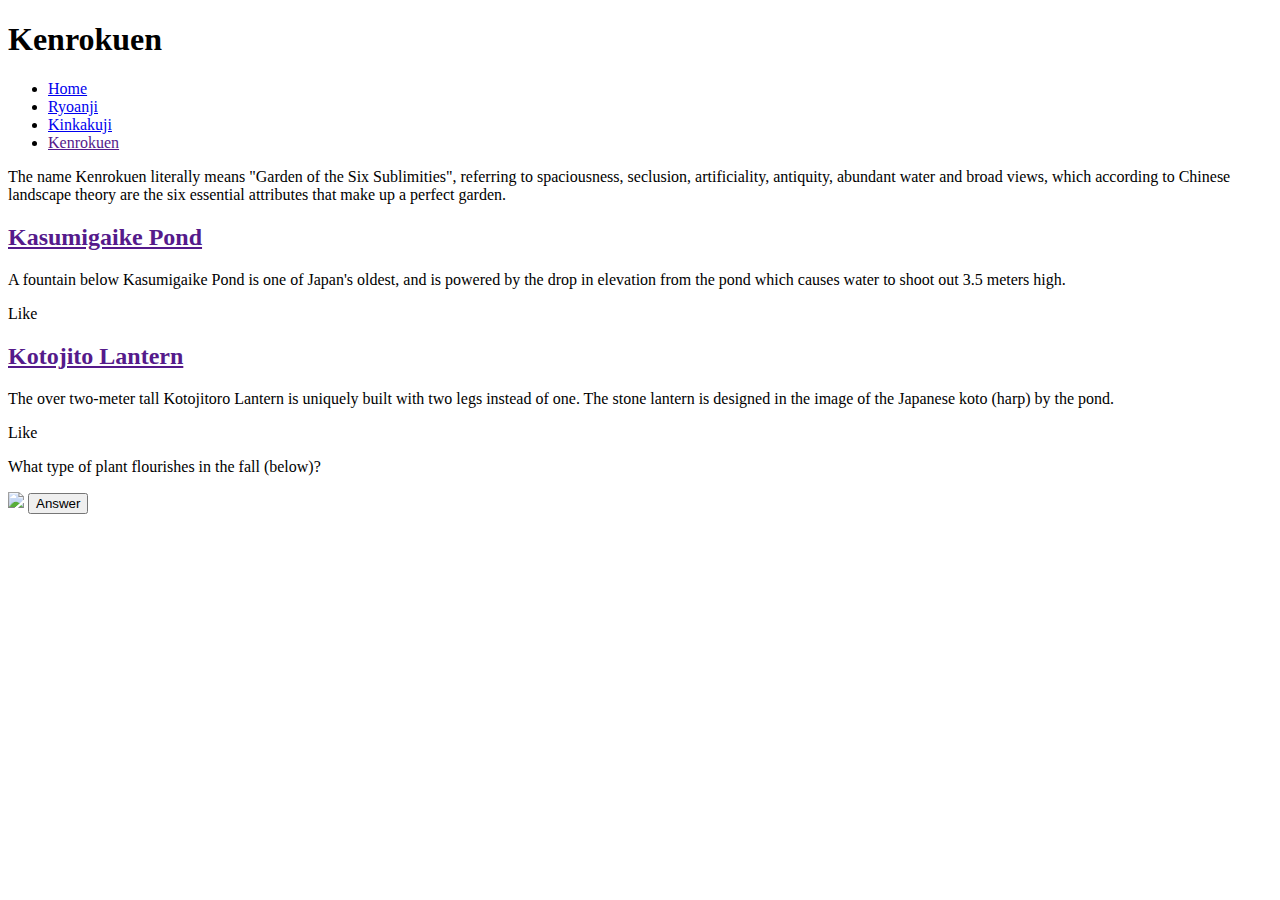
==== pages/Kenrokuen.html @ 9abe0001 "Linked css and js!" ====
<!doctype html>
<head>
  <title>Japanese Garden Portfolio</title>
  <link href="../css/Ken.css" rel="style Ken">
</head>
<body>
  <script src="https://code.jquery.com/jquery-2.2.4.min.js"></script>
  <script src="../javascript/Ken-script.js"></script>
  <script type="text/javascript" src="//ajax.googleapis.com/ajax/libs/jquery/1.7.1/jquery.min.js"></script>
  <header id = "Kenrokuen">
    <h1>Kenrokuen</h1>
    <ul>
      <li><a class="nav" href="../index.html">Home</a></li>
      <li><a class="nav" href="Ryoanji.html">Ryoanji</a></li>
      <li><a class="nav" href="Kinkakuji.html">Kinkakuji</a></li>
      <li><a class="nav" href="">Kenrokuen</a></li>
    </ul>
  </header>
  <p class = "description"> The name Kenrokuen literally means "Garden of the Six Sublimities", referring to spaciousness, seclusion, artificiality, antiquity, abundant water and broad views, which according to Chinese landscape theory are the six essential attributes that make up a perfect garden. </p>
  <div class="features">
    <h2 class="feature-type"> <a href=""> Kasumigaike Pond </a> </h2>
    <p>  A fountain below Kasumigaike Pond is one of Japan's oldest, and is powered by the drop in elevation from the pond which causes water to shoot out 3.5 meters high.</p>
    <button8 class = "like">Like</button8>
    <p id="like8"></p>
  </div>
  <div class="features">
    <h2 class="feature-type"> <a href="">Kotojito Lantern</a></h2>
    <p>The over two-meter tall Kotojitoro Lantern is uniquely built with two legs instead of one. The stone lantern is designed in the image of the Japanese koto (harp) by the pond.</p>
    <button9 class = "like">Like</button9>
    <p id="like9"></p>
  </div>
  <div>
    <p id="Kenrokuen-q"> What type of plant flourishes in the fall (below)? </p>
    <img src="maple.jpg">
    <button id="Kenrokuen-answer"> Answer </button>
  </div>
</body>
---- css/Ken.css ----
header {
      text-align: center;
      background: url("/images/Kenrokuen.jpg");
      background-size: cover;
      background-position: center;
      display: block;
      color: white;
    }
    .description {
      
      text-align: center;
      font-size: 16px;
      font-style: italic;
    }
    .nav {
      color: white;
    }
    h1 {
      margin: 0px 0px 0px 0px;
      padding: 10px;
      font-size: 70px;
      color: white;
      background: black;
    }
    #flag {
      margin: 20px 0px 0px 0px;
      border: 3px solid white;
      height: 120px;
    }
    #Kenrokuen-image {
      margin: 20px 0px 0px 0px;
      border: 3px solid white;
      height: 120px;
    }
    ul {
      padding: 10px;
      background: rgba(0,0,0,0.5);
    }
    li {
      display: inline;
      padding: 0px 10px 0px 10px;
    }
    div{
      max-width: 500px;
      padding: 10px;
      margin: 0 auto;
    }
    body{
      background-color: #DEB887;
    }
    @media (max-width: 500px) {
      h1 {
        font-size: 36px;
        padding: 5px;
      }
      li {
        padding: 5px;
        display: block;
      }
    }
    .like {
      font-style: italic;
      background: rgba(100,0,0,0.5);
      padding: 5px;
      border-radius: 5px;
    }
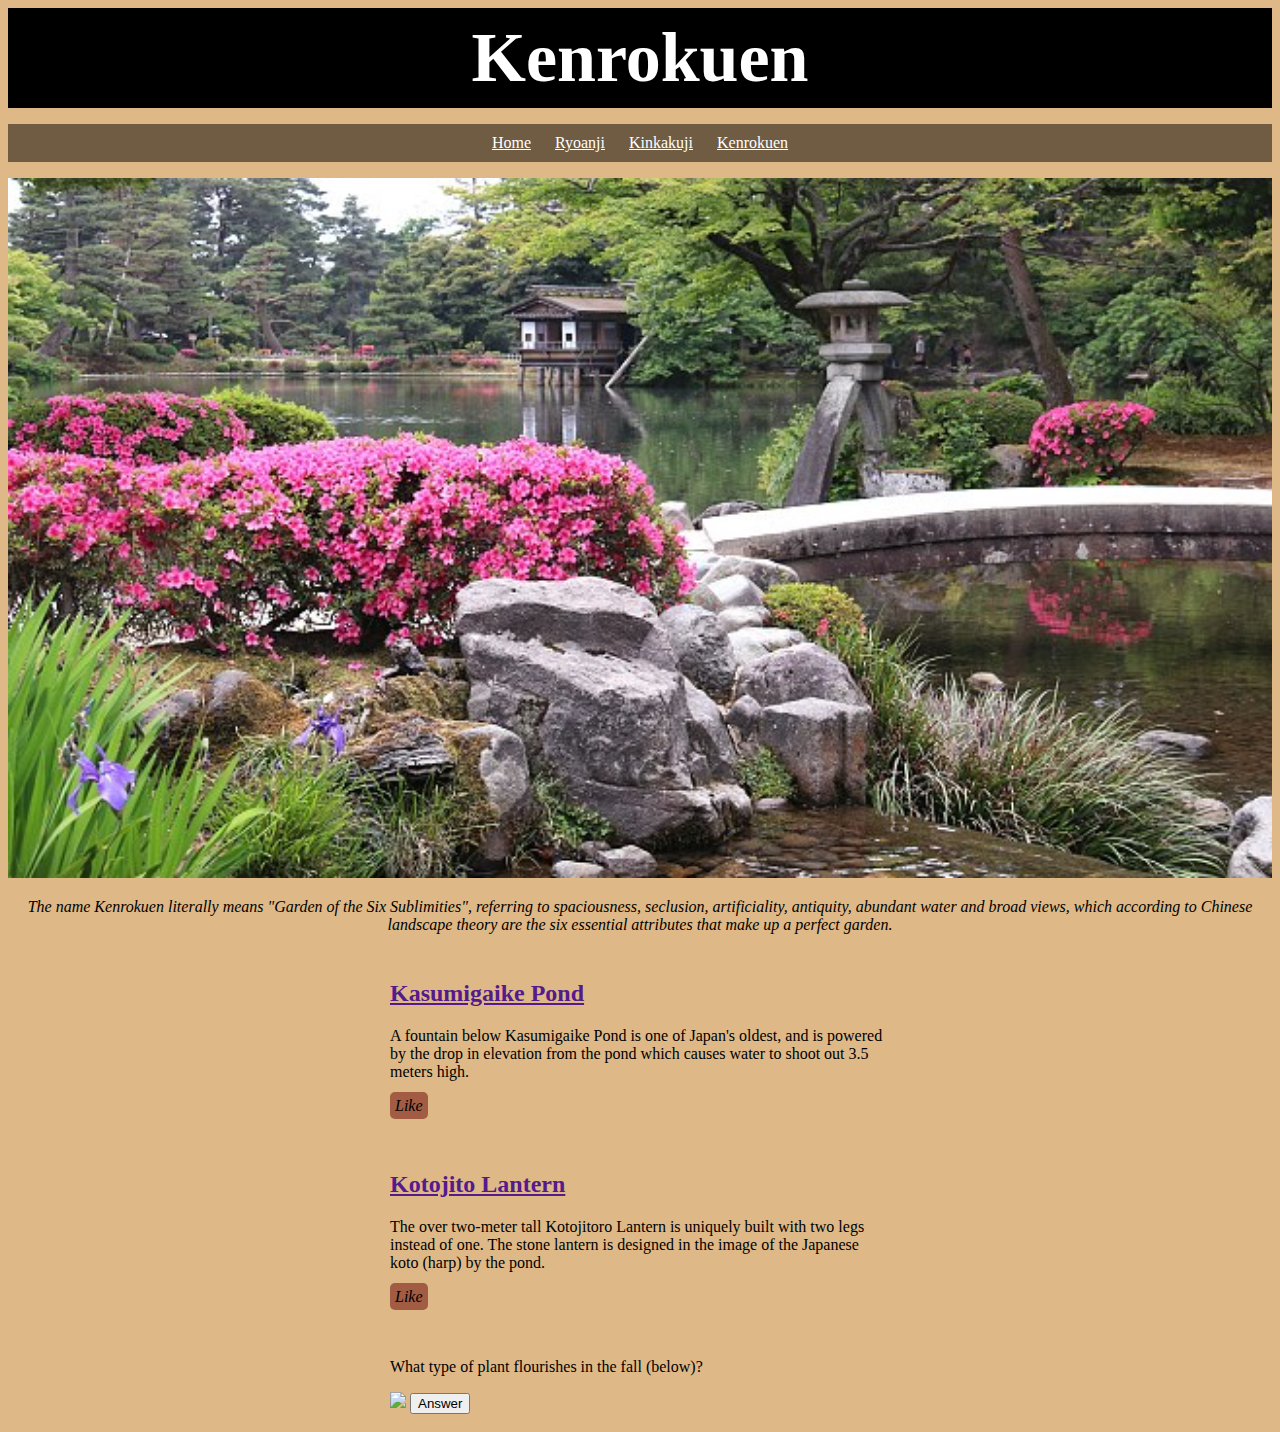
==== commit 99bb6ec3: "Linked all CSS and JS subpages" ====
--- a/pages/Kenrokuen.html
+++ b/pages/Kenrokuen.html
@@ -1,7 +1,7 @@
 <!doctype html>
 <head>
   <title>Japanese Garden Portfolio</title>
-  <link href="../css/Ken.css" rel="style Ken">
+  <link href="../css/Ken.css" rel="stylesheet">
 </head>
 <body>
   <script src="https://code.jquery.com/jquery-2.2.4.min.js"></script>
@@ -16,6 +16,7 @@
       <li><a class="nav" href="">Kenrokuen</a></li>
     </ul>
   </header>
+  <img id="Ken-background" src="../images/Kenrokuen.jpg">
   <p class = "description"> The name Kenrokuen literally means "Garden of the Six Sublimities", referring to spaciousness, seclusion, artificiality, antiquity, abundant water and broad views, which according to Chinese landscape theory are the six essential attributes that make up a perfect garden. </p>
   <div class="features">
     <h2 class="feature-type"> <a href=""> Kasumigaike Pond </a> </h2>
@@ -31,7 +32,7 @@
   </div>
   <div>
     <p id="Kenrokuen-q"> What type of plant flourishes in the fall (below)? </p>
-    <img src="maple.jpg">
+    <img id="maple" src="maple.jpg">
     <button id="Kenrokuen-answer"> Answer </button>
   </div>
 </body>
--- a/css/Ken.css
+++ b/css/Ken.css
@@ -1,16 +1,9 @@
 header {
       text-align: center;
-      background: url("/images/Kenrokuen.jpg");
       background-size: cover;
       background-position: center;
       display: block;
       color: white;
-    }
-    .description {
-      
-      text-align: center;
-      font-size: 16px;
-      font-style: italic;
     }
     .nav {
       color: white;
@@ -22,10 +15,15 @@
       color: white;
       background: black;
     }
-    #flag {
-      margin: 20px 0px 0px 0px;
-      border: 3px solid white;
-      height: 120px;
+    #Ken-background {
+      height: 100%;
+      width: 100%;
+      text-align: center;
+    }
+    .description {
+      text-align: center;
+      font-size: 16px;
+      font-style: italic;
     }
     #Kenrokuen-image {
       margin: 20px 0px 0px 0px;
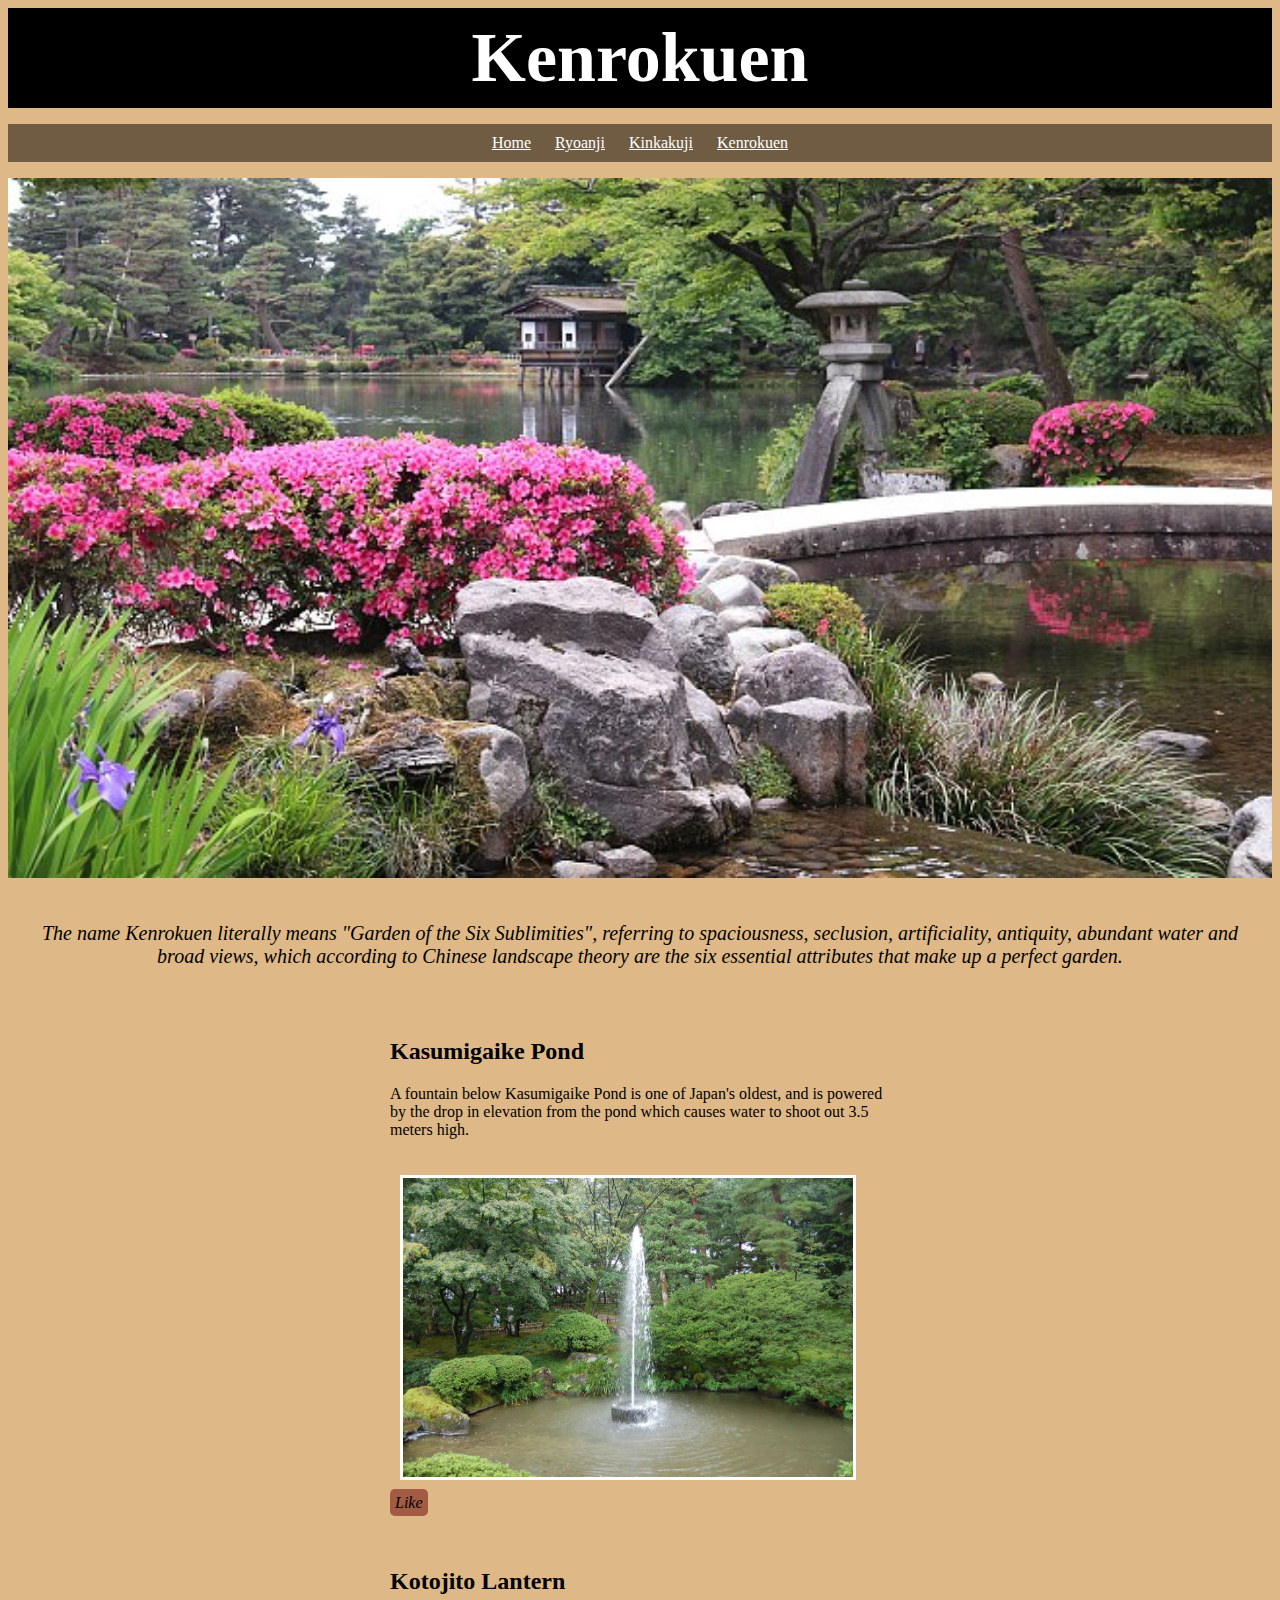
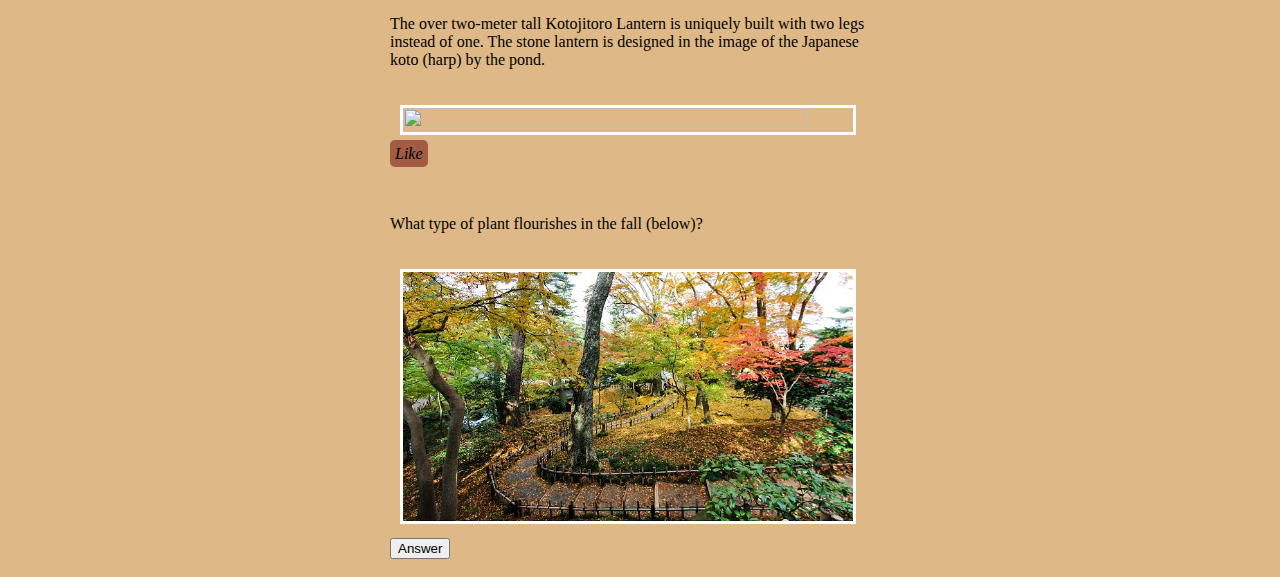
==== commit 01cff87f: "Formatted all images" ====
--- a/pages/Kenrokuen.html
+++ b/pages/Kenrokuen.html
@@ -19,20 +19,22 @@
   <img id="Ken-background" src="../images/Kenrokuen.jpg">
   <p class = "description"> The name Kenrokuen literally means "Garden of the Six Sublimities", referring to spaciousness, seclusion, artificiality, antiquity, abundant water and broad views, which according to Chinese landscape theory are the six essential attributes that make up a perfect garden. </p>
   <div class="features">
-    <h2 class="feature-type"> <a href=""> Kasumigaike Pond </a> </h2>
+    <h2 class="feature-type"> Kasumigaike Pond </h2>
     <p>  A fountain below Kasumigaike Pond is one of Japan's oldest, and is powered by the drop in elevation from the pond which causes water to shoot out 3.5 meters high.</p>
+    <img id="fountain" src="../images/Kenrokuen-fountain.jpg">
     <button8 class = "like">Like</button8>
     <p id="like8"></p>
   </div>
   <div class="features">
-    <h2 class="feature-type"> <a href="">Kotojito Lantern</a></h2>
+    <h2 class="feature-type"> Kotojito Lantern</h2>
     <p>The over two-meter tall Kotojitoro Lantern is uniquely built with two legs instead of one. The stone lantern is designed in the image of the Japanese koto (harp) by the pond.</p>
+    <img id="lantern" src="../images/Kojitoro-lantern.jpg">
     <button9 class = "like">Like</button9>
     <p id="like9"></p>
   </div>
   <div>
     <p id="Kenrokuen-q"> What type of plant flourishes in the fall (below)? </p>
-    <img id="maple" src="maple.jpg">
+    <img id="maple" src="../images/maple.jpg">
     <button id="Kenrokuen-answer"> Answer </button>
   </div>
 </body>
--- a/css/Ken.css
+++ b/css/Ken.css
@@ -22,13 +22,27 @@
     }
     .description {
       text-align: center;
-      font-size: 16px;
+      font-size: 20px;
       font-style: italic;
+      padding: 20px;
     }
-    #Kenrokuen-image {
-      margin: 20px 0px 0px 0px;
+    #fountain {
+      margin: 20px 20px 10px 10px;
       border: 3px solid white;
-      height: 120px;
+      height: 90%;
+      width: 90%;
+    }
+    #lantern {
+      margin: 20px 20px 10px 10px;
+      border: 3px solid white;
+      height: 90%;
+      width: 90%;
+    }
+    #maple {
+      margin: 20px 20px 10px 10px;
+      border: 3px solid white;
+      height: 90%;
+      width: 90%;
     }
     ul {
       padding: 10px;
